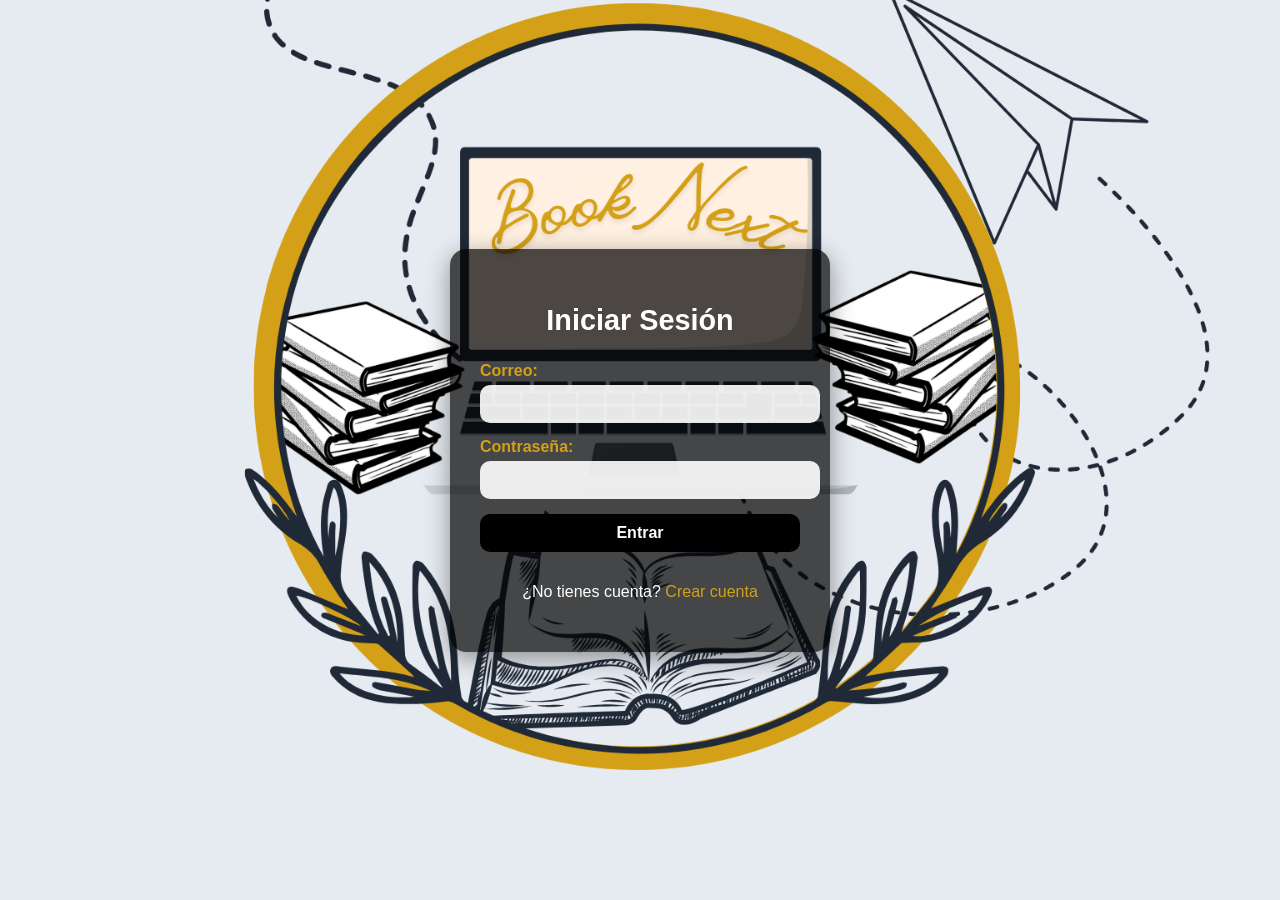
==== index.html @ 559a176e "init" ====
<!DOCTYPE html>
<html lang="es">
<head>
  <meta charset="UTF-8">
  <title>Login - Booknest</title>
  <!-- Enlace al archivo de estilos -->
  <link rel="stylesheet" href="styles.css">
</head>
<body class="login-body">
  <div class="login-box">
    <h2>Iniciar Sesión</h2>


    <form onsubmit="return login()">
      <label for="email">Correo:</label>
      <input type="email" id="email" required>


      <label for="password">Contraseña:</label>
      <input type="password" id="password" required>


      <button type="submit">Entrar</button>
    </form>


    <p>¿No tienes cuenta? <a href="register.html">Crear cuenta</a></p>
  </div>


  <script>
    // Usuario administrador de prueba
    const adminUser = { email: "admin@booknest.com", password: "1234" };


    function login() {
      const email = document.getElementById("email").value;
      const password = document.getElementById("password").value;


      // Recuperar los usuarios registrados
      const usuarios = JSON.parse(localStorage.getItem("usuarios")) || [];


      // 🔹 Verificar si es administrador
      if (email === adminUser.email && password === adminUser.password) {
        localStorage.setItem("rol", "admin");
        alert("Bienvenido, administrador.");
        window.location.href = "index.html";
        return false;
      }


      // 🔹 Buscar usuario registrado
      const usuario = usuarios.find(u => u.correo === email && u.password === password);


      if (usuario) {
        // Guardamos sus datos y lo tratamos como "cliente"
        localStorage.setItem("usuarioActivo", JSON.stringify(usuario));
        localStorage.setItem("rol", "cliente");


        alert(`Bienvenido ${usuario.nombre} (${usuario.tipo})`);
        window.location.href = "index.html";
      } else {
        alert("Correo o contraseña incorrectos. Verifica tus datos.");
      }


      return false; // Evita recargar la página
    }
  </script>
</body>
</html>
---- styles.css ----
/* ========================= */
  /* ESTILOS GENERALES / ADMIN */
  /* ========================= */
  body {
    font-family: 'Segoe UI', Tahoma, Geneva, Verdana, sans-serif; /* Fuente principal */
    background: linear-gradient(135deg, #1f2937); /* Fondo degradado */
    margin: 0;
    padding: 0;
    color: rgb(0, 0, 0); /* Color de texto */
    display: flex;
    flex-direction: column;
    align-items: center; /* Centrado horizontal */
    justify-content: center; /* Centrado vertical */
    min-height: 100vh; /* Ocupa toda la altura de la pantalla */
    text-align: center;
  }

  /* ========================= */
  /* ENCABEZADO */
  /* ========================= */
  header {
    width: 100%;
    display: flex;
    flex-direction: column;
    align-items: center;
    justify-content: center;
    background: url("img/BookNest.png") no-repeat center fixed; /* Imagen de fondo */
    background-size: cover;
    padding: 170px 0;
    margin-bottom: 1px;
    border-bottom: 3px solid rgba(0, 0, 0, 0.2);
    position: relative;
  }

  /* Título principal del header */
  header h1 {
    font-size: 3rem;
    font-weight: bold;
    font-style: italic;
    color: #d4a017;
    text-shadow: 2px 2px 8px rgba(0, 0, 0, 0.5);
    margin: 0;
  }

  /* Botón para cerrar sesión */
  .btn-cerrar {
    position: absolute;
    top: 20px;
    right: 20px;
    display: inline-block;
    width: auto;
    background-color: #000000;
    color: white;
    border: none;
    border-radius: 6px;
    cursor: pointer;
    transition: background 0.3s ease, transform 0.2s ease;
  }

  .btn-cerrar:hover {
    background-color: #2e2e2e;
    transform: scale(1.05);
  }
  .btn-carrito {
  position: absolute;
  top: 290px;        
  right: 20px;      
  display: inline-block;
  width: auto;
  background-color: #000000;
  color: white;
  border: none;
  border-radius: 6px;
  cursor: pointer;
  transition: background 0.3s ease, transform 0.2s ease;
  padding: 8px 16px;
  font-size: 5 rem;
}

.btn-carrito:hover {
  background-color: #2e2e2e;
  transform: scale(1.05);
}

  /* ========================= */
  /* CONTENEDOR PRINCIPAL */
  /* ========================= */
  .container {
    max-width: 900px; 
    width: 90%; 
    margin: 0 auto;
    padding: 20px;
  }
 
  /* SECCIONES */

  .seccion {
    background: #e6ebf1;
    backdrop-filter: blur(6px);
    padding: 20px;
    margin: 20px auto;
    border-radius: 16px;
    box-shadow: 0 4px 12px rgb(0, 0, 0);
    text-align: left;
    display: block;
  }

  /* CAMPOS DE FORMULARIOS */
  input, select, button {
    width: 100%;
    padding: 10px;
    margin-bottom: 15px;
    border: none;
    border-radius: 10px;
    font-size: 1rem;
  }

  input, select {
    background: rgba(255,255,255,0.8);
    color: #333;
  }

  /* ========================= */
  /* BOTONES GENERALES */
  /* ========================= */
  button {
    background: #1f2937;
    color: #fff;
    cursor: pointer;
    transition: background 0.3s ease;
  }

  button:hover {
    background: #2e2e2e;
  }

  /* ========================= */
  /* BOTONES SECCIÓN LIBROS */
  /* ========================= */
  #libros button {
    background-color: #1f2937;
    color: white;
    font-weight: bold;
    transition: background 0.3s ease, transform 0.2s ease;
  }

  #libros button:hover {
    background-color: #2e2e2e;
    transform: scale(1.05);
  }

  /* ========================= */
  /* MENÚ DE OPCIONES */
  /* ========================= */
  .menu-opciones {
    display: flex;
    justify-content: center;
    gap: 20px;
    margin-bottom: 30px;
  }

  .menu-opciones button {
    background: #e6ebf1;
    color: rgb(0, 0, 0);
    border: none;
    padding: 12px 24px;
    border-radius: 12px;
    font-size: 1.1rem;
    cursor: pointer;
    transition: background 0.3s, transform 0.2s;
  }

  .menu-opciones button:hover {
    background: #b2d5ff;
    transform: scale(1.05);
  }

  /* ========================= */
  /* TABLAS */
  /* ========================= */
  table {
    width: 100%;
    border-collapse: collapse;
    margin-top: 15px;
    background: rgba(255,255,255,0.9);
    border-radius: 12px;
    overflow: hidden;
  }

  th, td {
    padding: 12px;
    text-align: center;
    color: #333;
  }

  th {
    background: #d4a017;
    color: #fff;
  }

  tr:nth-child(even) {
    background: rgba(127,0,255,0.05);
  }

  /* Estados visuales para libros */
  .venta { color: green; font-weight: bold; }
  .prestamo { color: blue; font-weight: bold; }
  .disponible { color: black; font-weight: bold; }

  /* Botón de eliminar */
  .btn-eliminar {
    background-color: #1f2937;
    color: white;
    border: none;
    padding: 6px 10px;
    border-radius: 8px;
    cursor: pointer;
    transition: background 0.3s ease;
  }

  .btn-eliminar:hover {
    background-color: #2e2e2e;
  }

  /* ========================= */
  /* FORMULARIO REGISTRO */
  /* ========================= */
  .registro-box {
    background: #e6ebf1;
    padding: 30px 35px;
    border-radius: 15px;
    box-shadow: 0 8px 25px rgb(0, 0, 0);
    width: 350px;
    text-align: center;
    margin-top: 40px;
  }

  .register {
    background-image: url('img/fondoregister1.jpg');
     background-size: cover;
  display: flex;
  justify-content: center; 
  align-items: center;     
  min-height: 100vh;      
  margin: 0;
  padding: 0;
  }

  /* ========================= */
  /* PORTAL DE PAGO (MODAL) */
  /* ========================= */
  .modal {
    display: none;
    position: fixed;
    z-index: 2000;
    left: 0;
    top: 0;
    width: 100%;
    height: 100%;
    background: rgba(0,0,0,0.4);
    justify-content: center;
    align-items: center;
  }

  .modal-contenido {
    background: linear-gradient(135deg, #e6ebf1, #c3cedb);
    border-radius: 16px;
    padding: 25px;
    width: 320px;
    text-align: center;
    box-shadow: 0 6px 16px rgba(0,0,0,0.3);
    color: #333;
    animation: aparecer 0.3s ease;
  }

  .modal-contenido h3 {
    color: #d4a017;
    margin-bottom: 10px;
  }

  /* Inputs del modal */
  .modal-contenido input {
    width: 80%;
    padding: 8px;
    margin: 10px 0;
    border: 2px solid #d4a017;
    border-radius: 8px;
    text-align: center;
    font-size: 1rem;
  }

  /* Botones dentro del modal */
  .modal-botones {
    display: flex;
    justify-content: center;
    gap: 10px;
    margin-top: 10px;
  }

  .modal-botones button {
    background: #000000;
    border-radius: 10px;
    color: white;
    padding: 8px 14px;
    font-size: 0.9rem;
    cursor: pointer;
    transition: background 0.3s ease;
  }

  .modal-botones button:hover {
    background: #d4a017;
  }

  /* Animación */
  @keyframes aparecer {
    from { transform: scale(0.9); opacity: 0; }
    to { transform: scale(1); opacity: 1; }
  }

  /* ========================= */
  /* NOTIFICACIONES (TOAST) */
  /* ========================= */
  .toast {
    position: fixed;
    top: 20px;
    right: 20px;
    padding: 10px 20px;
    border-radius: 5px;
    color: #fff;
    opacity: 0.9;
    z-index: 1000;
  }

  .toast.success { background-color: #00ff08; }
  .toast.error { background-color: #ec1000; }
  .toast.info { background-color: #319ef7; }

  /* ========================= */
  /* LOGIN */
  /* ========================= */
  .login-body {
    position: relative;
    background: url("img/BookNest.png") no-repeat center top;
     background-size: cover;
  display: flex;
  justify-content: center; 
  align-items: center;     
  min-height: 100vh;      
  margin: 0;
  padding: 0;
  }

 

  /* Caja del login */
  .login-box {
    background: rgba(0, 0, 0, 0.7);
    padding: 35px 30px;
    border-radius: 16px;
    box-shadow: 0 6px 25px rgba(0, 0, 0, 0.4);
    text-align: center;
    width: 320px;
    color: #fff;
  }

  /* Título del login */
  .login-box h2 {
    margin-top: 20px;
    margin-bottom: 25px;
    font-size: 1.8rem;
    color: #fff;
  }

  /* Estilos internos del login */
  .login-box label {
    display: block;
    text-align: left;
    font-weight: 600;
    margin-bottom: 5px;
    color: #d4a017;
  }

  .login-box input {
    width: 100%;
    padding: 10px;
    margin-bottom: 15px;
    border: none;
    border-radius: 10px;
    font-size: 1rem;
    outline: none;
    background: rgba(255, 255, 255, 0.9);
    color: #000;
  }

  .login-box button {
    background: #000000;
    color: white;
    font-weight: 600;
    border: none;
    border-radius: 10px;
    padding: 10px;
    width: 100%;
    cursor: pointer;
    transition: background 0.3s ease;
  }

  .login-box button:hover {
    background: #1f2937;
  }

  .login-box a {
    color: #d4a017;
    text-decoration: none;
  }

  .login-box a:hover {
    text-decoration: underline;
  }

  /* ========================= */
  /* CATÁLOGO LIBROS (tarjetas) */
  /* ========================= */
  .catalogo-libros {
    display: flex;
    flex-wrap: wrap;
    gap: 20px;
  }

  .carta-libro {
    background: #fff;
    border-radius: 12px;
    box-shadow: 0 4px 10px rgba(0,0,0,0.2);
    width: 180px;
    text-align: center;
    padding: 10px;
    transition: transform 0.2s;
  }

  .carta-libro img {
    width: 100%;
    height: 220px;
    object-fit: cover;
    border-radius: 8px;
    transition: transform 0.3s;
  }

  .carta-libro h3 {
    font-size: 1rem;
    margin: 8px 0 4px;
  }

  .carta-libro p {
    font-size: 0.9rem;
    margin: 2px 0;
  }

  .carta-libro button {
    margin: 5px 5px 0 5px;
    padding: 5px 10px;
    border: none;
    border-radius: 8px;
    cursor: pointer;
    background-color: #000000;
    color: white;
    font-size: 0.85rem;
  }

  .carta-libro button:hover {
    background-color: #2e2e2e;
  }

  /* Efectos hover */
  .carta-libro:hover {
    transform: translateY(-5px);
  }

  .carta-libro img:hover {
    transform: scale(1.05);
  }

  /* ========================= */
  /* MODAL GENÉRICO */
  /* ========================= */
  .modal {
    display: none;
    position: fixed;
    top: 0;
    left: 0;
    width: 100%;
    height: 100%;
    background: rgba(0,0,0,0.6);
    justify-content: center;
    align-items: center;
    z-index: 100;
  }

  .modal-contenido {
    background: #fff;
    padding: 20px;
    border-radius: 12px;
    width: 300px;
  }

  .modal-botones {
    display: flex;
    justify-content: space-between;
    margin-top: 10px;
  }

  /* ========================= */
  /* RECUPERAR CONTRASEÑA */
  /* ========================= */
  
  /* Caja del formulario recuperar contraseña */
  .forgot-box {
    background: rgba(255,255,255,0.9);
    padding: 30px 35px;
    border-radius: 16px;
    box-shadow: 0 6px 25px rgba(0, 0, 0, 0.25);
    width: 350px;
    text-align: center;
  }

  .forgot-box h2 {
    margin-bottom: 12px;
    color: #333;
  }

  .forgot-box input {
    width: 100%;
    padding: 10px;
    margin-bottom: 12px;
    border-radius: 10px;
    border: 1px solid #ddd;
    font-size: 1rem;
  }

  .forgot-box button {
    background: #000000;
    color: white;
    border: none;
    padding: 10px;
    width: 100%;
    border-radius: 10px;
    cursor: pointer;
    transition: .3s;
  }

  .forgot-box button:hover {
    background: #2e2e2e;
  }

  .forgot-box a {
    color: #000000;
    text-decoration: none;
  }

  .forgot-box a:hover {
    text-decoration: underline;
  }

  /* fondo de recuperar contraseña */
 .contraseña-body {
  position: relative;
  background: url("img/fondo\ restaurar\ contraseña.png") no-repeat center center;
  background-size: cover;
  display: flex;
  justify-content: center; 
  align-items: center;     
  min-height: 100vh;      
  margin: 0;
  padding: 0;           
}
  /* fondo register */
 .register-body {
  position: relative;
  background: url("img/register\ fondo.png") no-repeat center center;
  background-size: cover;
  background-attachment: fixed; 
  display: flex;
  flex-direction: column;
  align-items: center;
  height: 100vh;
  margin: 0;
  padding-top: 200px;
}
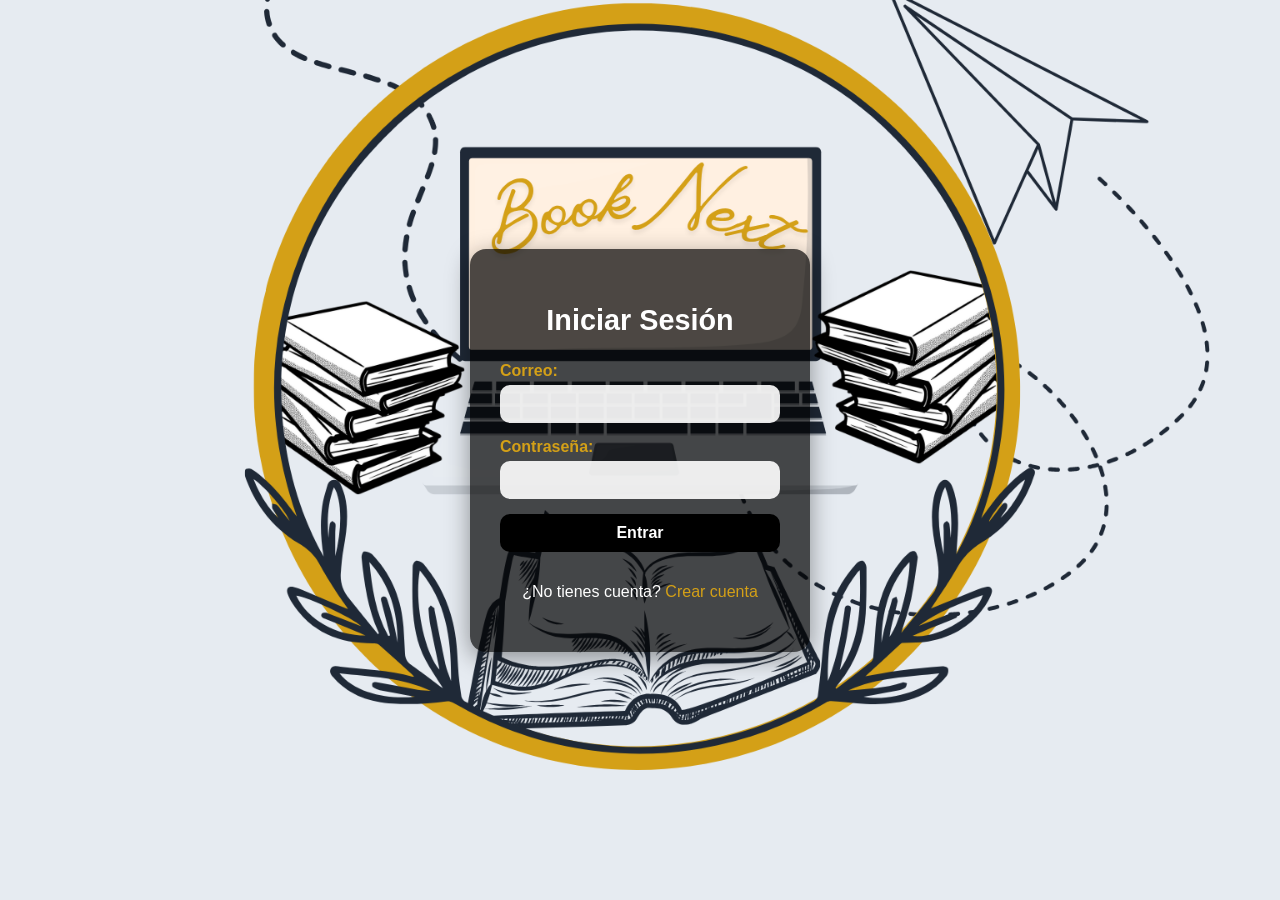
==== commit a6fb408d: "add metadatos" ====
--- a/index.html
+++ b/index.html
@@ -1,8 +1,37 @@
 <!DOCTYPE html>
 <html lang="es">
 <head>
+  <!-- Metadatos: orientan al navegador, a los buscadores (SEO) y a redes sociales al compartir el enlace. -->
+
+  <!-- charset: codificación de caracteres (tildes, ñ, símbolos). -->
   <meta charset="UTF-8">
+  <!-- viewport: ancho inicial en móviles; evita que la página se vea “miniatura” sin zoom. -->
+  <meta name="viewport" content="width=device-width, initial-scale=1.0">
+  <!-- title: texto de la pestaña y título principal en resultados de búsqueda. -->
   <title>Login - Booknest</title>
+
+  <!-- description: texto resumido que suelen mostrar Google y otros buscadores bajo el título. -->
+  <meta name="description" content="Inicia sesión en Booknest para acceder a tu biblioteca, reservas y catálogo de libros.">
+  <!-- keywords: palabras clave del tema (hoy tienen poco peso en el ranking, sirven como documentación). -->
+  <meta name="keywords" content="Booknest, libros, biblioteca, login, iniciar sesión">
+  <!-- author: indica autoría o proyecto dueño del contenido. -->
+  <meta name="author" content="Booknest">
+  <!-- robots: permite (index, follow) o bloquea (noindex, nofollow) indexar y seguir enlaces. -->
+  <meta name="robots" content="index, follow">
+  <!-- theme-color: color de la barra de interfaz del navegador en algunos móviles. -->
+  <meta name="theme-color" content="#1f2937">
+
+  <!-- Open Graph (og:*): título, tipo e idioma para vista previa en WhatsApp, Facebook, LinkedIn, etc. -->
+  <meta property="og:type" content="website">
+  <meta property="og:locale" content="es_ES">
+  <meta property="og:title" content="Login - Booknest">
+  <meta property="og:description" content="Inicia sesión en Booknest para acceder a tu biblioteca y catálogo.">
+
+  <!-- Twitter Card: formato y textos al compartir en X/Twitter (summary = tarjeta compacta con texto). -->
+  <meta name="twitter:card" content="summary">
+  <meta name="twitter:title" content="Login - Booknest">
+  <meta name="twitter:description" content="Inicia sesión en Booknest para acceder a tu biblioteca y catálogo.">
+
   <!-- Enlace al archivo de estilos -->
   <link rel="stylesheet" href="styles.css">
 </head>
@@ -46,7 +75,7 @@
       if (email === adminUser.email && password === adminUser.password) {
         localStorage.setItem("rol", "admin");
         alert("Bienvenido, administrador.");
-        window.location.href = "index.html";
+        window.location.href = "admin.html";
         return false;
       }
 
@@ -62,7 +91,7 @@
 
 
         alert(`Bienvenido ${usuario.nombre} (${usuario.tipo})`);
-        window.location.href = "index.html";
+        window.location.href = "cliente.html";
       } else {
         alert("Correo o contraseña incorrectos. Verifica tus datos.");
       }
--- a/styles.css
+++ b/styles.css
@@ -1,70 +1,79 @@
-  /* ========================= */
-  /* ESTILOS GENERALES / ADMIN */
-  /* ========================= */
-  body {
-    font-family: 'Segoe UI', Tahoma, Geneva, Verdana, sans-serif; /* Fuente principal */
-    background: linear-gradient(135deg, #1f2937); /* Fondo degradado */
-    margin: 0;
-    padding: 0;
-    color: rgb(0, 0, 0); /* Color de texto */
-    display: flex;
-    flex-direction: column;
-    align-items: center; /* Centrado horizontal */
-    justify-content: center; /* Centrado vertical */
-    min-height: 100vh; /* Ocupa toda la altura de la pantalla */
-    text-align: center;
-  }
-
-  /* ========================= */
-  /* ENCABEZADO */
-  /* ========================= */
-  header {
-    width: 100%;
-    display: flex;
-    flex-direction: column;
-    align-items: center;
-    justify-content: center;
-    background: url("img/BookNest.png") no-repeat center fixed; /* Imagen de fondo */
-    background-size: cover;
-    padding: 170px 0;
-    margin-bottom: 1px;
-    border-bottom: 3px solid rgba(0, 0, 0, 0.2);
-    position: relative;
-  }
-
-  /* Título principal del header */
-  header h1 {
-    font-size: 3rem;
-    font-weight: bold;
-    font-style: italic;
-    color: #d4a017;
-    text-shadow: 2px 2px 8px rgba(0, 0, 0, 0.5);
-    margin: 0;
-  }
-
-  /* Botón para cerrar sesión */
-  .btn-cerrar {
-    position: absolute;
-    top: 20px;
-    right: 20px;
-    display: inline-block;
-    width: auto;
-    background-color: #000000;
-    color: white;
-    border: none;
-    border-radius: 6px;
-    cursor: pointer;
-    transition: background 0.3s ease, transform 0.2s ease;
-  }
-
-  .btn-cerrar:hover {
-    background-color: #2e2e2e;
-    transform: scale(1.05);
-  }
-  .btn-carrito {
-  position: absolute;
-  top: 290px;        
-  right: 20px;      
+/* ============================================================
+   RESPONSIVE — BASE GLOBAL
+   Más abajo: móvil ≤600px, tablet 601px–900px, escritorio >900px.
+   box-sizing: padding y borde cuentan dentro del ancho (menos desbordes).
+   text-size-adjust: evita zoom automático raro de fuentes en iOS.
+   img max-width: imágenes no desbordan el viewport salvo reglas más específicas.
+   ============================================================ */
+*,
+*::before,
+*::after {
+  box-sizing: border-box;
+}
+
+html {
+  -webkit-text-size-adjust: 100%;
+  text-size-adjust: 100%;
+}
+
+img {
+  max-width: 100%;
+}
+
+/* ========================= */
+/* ESTILOS GENERALES / ADMIN */
+/* ========================= */
+body {
+  font-family: 'Segoe UI', Tahoma, Geneva, Verdana, sans-serif;
+  background: linear-gradient(135deg, #1f2937);
+  margin: 0;
+  padding: 0;
+  color: rgb(0, 0, 0);
+  display: flex;
+  flex-direction: column;
+  align-items: center;
+  justify-content: center;
+  min-height: 100vh;
+  text-align: center;
+}
+
+/* Admin y cliente: contenido en columna desde arriba (scroll natural en móvil y escritorio). */
+body.admin-body,
+body.cliente-body {
+  justify-content: flex-start;
+  align-items: stretch;
+}
+
+/* Panel admin: texto alineado a la izquierda; espacio superior para el botón fijo “Cerrar sesión”. */
+body.admin-body {
+  text-align: left;
+  padding-top: 52px;
+}
+
+body.admin-body .header-container {
+  width: 100%;
+  max-width: 900px;
+  margin: 0 auto;
+  padding: 0 16px;
+  box-sizing: border-box;
+}
+
+/* Título principal del header — tamaño fluido entre móvil y escritorio */
+header h1 {
+  font-size: clamp(1.35rem, 4vw + 0.5rem, 3rem);
+  font-weight: bold;
+  font-style: italic;
+  color: #d4a017;
+  text-shadow: 2px 2px 8px rgba(0, 0, 0, 0.5);
+  margin: 0;
+}
+
+/* Botón cerrar sesión */
+.btn-cerrar {
+  position: fixed;
+  top: 20px;
+  right: 20px;
+  z-index: 1000;
   display: inline-block;
   width: auto;
   background-color: #000000;
@@ -72,515 +81,776 @@
   border: none;
   border-radius: 6px;
   cursor: pointer;
-  transition: background 0.3s ease, transform 0.2s ease;
+  transition: background 0.3s ease, transform 0.2s ease, text-shadow 0.3s ease;
   padding: 8px 16px;
-  font-size: 5 rem;
+}
+
+.btn-cerrar:hover {
+  background-color: #2e2e2e;
+  transform: scale(1.05);
+  animation: brilloTexto 1s ease-in-out;
+  color: #ffffff;
+  text-shadow: 0 0 8px rgba(241, 196, 15, 0.9), 0 0 18px rgba(241, 196, 15, 0.6);
+}
+
+.btn-carrito {
+  position: fixed;
+  top: 250px;
+  right: 20px;
+  z-index: 1000;
+  display: inline-block;
+  width: auto;
+  background-color: #000000;
+  color: white;
+  border: none;
+  border-radius: 6px;
+  cursor: pointer;
+  transition: background 0.3s ease, transform 0.2s ease, text-shadow 0.3s ease;
+  padding: 8px 16px;
+  font-size: 1rem;
 }
 
 .btn-carrito:hover {
   background-color: #2e2e2e;
   transform: scale(1.05);
-}
-
-  /* ========================= */
-  /* CONTENEDOR PRINCIPAL */
-  /* ========================= */
-  .container {
-    max-width: 900px; 
-    width: 90%; 
-    margin: 0 auto;
-    padding: 20px;
-  }
- 
-  /* SECCIONES */
-
-  .seccion {
-    background: #e6ebf1;
-    backdrop-filter: blur(6px);
-    padding: 20px;
-    margin: 20px auto;
-    border-radius: 16px;
-    box-shadow: 0 4px 12px rgb(0, 0, 0);
-    text-align: left;
-    display: block;
-  }
-
-  /* CAMPOS DE FORMULARIOS */
-  input, select, button {
-    width: 100%;
-    padding: 10px;
-    margin-bottom: 15px;
-    border: none;
-    border-radius: 10px;
-    font-size: 1rem;
-  }
-
-  input, select {
-    background: rgba(255,255,255,0.8);
-    color: #333;
-  }
-
-  /* ========================= */
-  /* BOTONES GENERALES */
-  /* ========================= */
-  button {
-    background: #1f2937;
-    color: #fff;
-    cursor: pointer;
-    transition: background 0.3s ease;
-  }
-
-  button:hover {
-    background: #2e2e2e;
-  }
-
-  /* ========================= */
-  /* BOTONES SECCIÓN LIBROS */
-  /* ========================= */
-  #libros button {
-    background-color: #1f2937;
-    color: white;
-    font-weight: bold;
-    transition: background 0.3s ease, transform 0.2s ease;
-  }
-
-  #libros button:hover {
-    background-color: #2e2e2e;
-    transform: scale(1.05);
-  }
-
-  /* ========================= */
-  /* MENÚ DE OPCIONES */
-  /* ========================= */
-  .menu-opciones {
-    display: flex;
-    justify-content: center;
-    gap: 20px;
-    margin-bottom: 30px;
-  }
-
-  .menu-opciones button {
-    background: #e6ebf1;
-    color: rgb(0, 0, 0);
-    border: none;
-    padding: 12px 24px;
-    border-radius: 12px;
-    font-size: 1.1rem;
-    cursor: pointer;
-    transition: background 0.3s, transform 0.2s;
-  }
-
-  .menu-opciones button:hover {
-    background: #b2d5ff;
-    transform: scale(1.05);
-  }
-
-  /* ========================= */
-  /* TABLAS */
-  /* ========================= */
-  table {
-    width: 100%;
-    border-collapse: collapse;
-    margin-top: 15px;
-    background: rgba(255,255,255,0.9);
-    border-radius: 12px;
-    overflow: hidden;
-  }
-
-  th, td {
-    padding: 12px;
-    text-align: center;
-    color: #333;
-  }
-
-  th {
-    background: #d4a017;
-    color: #fff;
-  }
-
-  tr:nth-child(even) {
-    background: rgba(127,0,255,0.05);
-  }
-
-  /* Estados visuales para libros */
-  .venta { color: green; font-weight: bold; }
-  .prestamo { color: blue; font-weight: bold; }
-  .disponible { color: black; font-weight: bold; }
-
-  /* Botón de eliminar */
-  .btn-eliminar {
-    background-color: #1f2937;
-    color: white;
-    border: none;
-    padding: 6px 10px;
-    border-radius: 8px;
-    cursor: pointer;
-    transition: background 0.3s ease;
-  }
-
-  .btn-eliminar:hover {
-    background-color: #2e2e2e;
-  }
-
-  /* ========================= */
-  /* FORMULARIO REGISTRO */
-  /* ========================= */
-  .registro-box {
-    background: #e6ebf1;
-    padding: 30px 35px;
-    border-radius: 15px;
-    box-shadow: 0 8px 25px rgb(0, 0, 0);
-    width: 350px;
-    text-align: center;
-    margin-top: 40px;
-  }
-
-  .register {
-    background-image: url('img/fondoregister1.jpg');
-     background-size: cover;
+  animation: brilloTexto 1s ease-in-out;
+  color: #ffffff;
+  text-shadow: 0 0 8px rgba(241, 196, 15, 0.9), 0 0 18px rgba(241, 196, 15, 0.6);
+}
+
+/* ========================= */
+/* CONTENEDOR PRINCIPAL      */
+/* ========================= */
+.container {
+  max-width: 900px;
+  width: 90%;
+  margin: 0 auto;
+  padding: 20px;
+  box-sizing: border-box;
+}
+
+/* SECCIONES */
+.seccion {
+  background: #e6ebf1;
+  backdrop-filter: blur(6px);
+  padding: 20px;
+  margin: 20px auto;
+  border-radius: 16px;
+  box-shadow: 0 4px 12px rgb(0, 0, 0);
+  text-align: left;
+  display: block;
+}
+
+/* CAMPOS DE FORMULARIOS */
+input, select, button {
+  width: 100%;
+  padding: 10px;
+  margin-bottom: 15px;
+  border: none;
+  border-radius: 10px;
+  font-size: 1rem;
+  box-sizing: border-box;
+}
+
+input, select {
+  background: rgba(255,255,255,0.8);
+  color: #333;
+}
+
+/* ========================= */
+/* BOTONES GENERALES         */
+/* ========================= */
+button {
+  background: #1f2937;
+  color: #fff;
+  cursor: pointer;
+  transition: background 0.3s ease;
+}
+
+button:hover {
+  background: #2e2e2e;
+}
+
+/* ========================= */
+/* BOTONES SECCIÓN LIBROS    */
+/* ========================= */
+#libros button {
+  background-color: #1f2937;
+  color: white;
+  font-weight: bold;
+  transition: background 0.3s ease, transform 0.2s ease;
+}
+
+#libros button:hover {
+  background-color: #2e2e2e;
+  transform: scale(1.05);
+}
+
+/* ========================= */
+/* MENÚ DE OPCIONES (admin)  */
+/* ========================= */
+.menu-opciones {
   display: flex;
-  justify-content: center; 
-  align-items: center;     
-  min-height: 100vh;      
+  flex-wrap: wrap;
+  justify-content: center;
+  gap: 12px;
+  margin-bottom: 30px;
+}
+
+.menu-opciones button {
+  background: #e6ebf1;
+  color: rgb(0, 0, 0);
+  border: none;
+  padding: 12px 24px;
+  border-radius: 12px;
+  font-size: 1.1rem;
+  cursor: pointer;
+  transition: background 0.3s, transform 0.2s;
+  width: auto;
+  margin-bottom: 0;
+}
+
+.menu-opciones button:hover {
+  background: #b2d5ff;
+  transform: scale(1.05);
+}
+
+/* ========================= */
+/* TABLAS                    */
+/* ========================= */
+.tabla-responsive {
+  width: 100%;
+  max-width: 100%;
+  overflow-x: auto;
+  -webkit-overflow-scrolling: touch;
+  margin-top: 12px;
+}
+
+table {
+  width: 100%;
+  border-collapse: collapse;
+  margin-top: 15px;
+  background: rgba(255,255,255,0.9);
+  border-radius: 12px;
+  overflow: hidden;
+  min-width: 400px;
+}
+
+th, td {
+  padding: 12px;
+  text-align: center;
+  color: #333;
+}
+
+th {
+  background: #d4a017;
+  color: #fff;
+}
+
+tr:nth-child(even) {
+  background: rgba(127,0,255,0.05);
+}
+
+/* Estados visuales */
+.venta     { color: green; font-weight: bold; }
+.prestamo  { color: blue;  font-weight: bold; }
+.disponible{ color: black; font-weight: bold; }
+
+/* Botón eliminar */
+.btn-eliminar {
+  background-color: #1f2937;
+  color: white;
+  border: none;
+  padding: 6px 10px;
+  border-radius: 8px;
+  cursor: pointer;
+  transition: background 0.3s ease;
+}
+
+.btn-eliminar:hover {
+  background-color: #2e2e2e;
+}
+
+/* ========================= */
+/* FORMULARIO REGISTRO       */
+/* ========================= */
+.registro-box {
+  background: #e6ebf1;
+  padding: 30px 35px;
+  border-radius: 15px;
+  box-shadow: 0 8px 25px rgb(0, 0, 0);
+  width: 100%;
+  max-width: 380px;
+  text-align: center;
+  margin-top: 40px;
+  box-sizing: border-box;
+}
+
+.register {
+  background-image: url('img/fondoregister1.jpg');
+  background-size: cover;
+  display: flex;
+  justify-content: center;
+  align-items: center;
+  min-height: 100vh;
   margin: 0;
   padding: 0;
-  }
-
-  /* ========================= */
-  /* PORTAL DE PAGO (MODAL) */
-  /* ========================= */
-  .modal {
-    display: none;
-    position: fixed;
-    z-index: 2000;
-    left: 0;
-    top: 0;
-    width: 100%;
-    height: 100%;
-    background: rgba(0,0,0,0.4);
-    justify-content: center;
-    align-items: center;
-  }
-
-  .modal-contenido {
-    background: linear-gradient(135deg, #e6ebf1, #c3cedb);
-    border-radius: 16px;
-    padding: 25px;
-    width: 320px;
-    text-align: center;
-    box-shadow: 0 6px 16px rgba(0,0,0,0.3);
-    color: #333;
-    animation: aparecer 0.3s ease;
-  }
-
-  .modal-contenido h3 {
-    color: #d4a017;
-    margin-bottom: 10px;
-  }
-
-  /* Inputs del modal */
-  .modal-contenido input {
-    width: 80%;
-    padding: 8px;
-    margin: 10px 0;
-    border: 2px solid #d4a017;
-    border-radius: 8px;
-    text-align: center;
-    font-size: 1rem;
-  }
-
-  /* Botones dentro del modal */
-  .modal-botones {
-    display: flex;
-    justify-content: center;
-    gap: 10px;
-    margin-top: 10px;
-  }
-
-  .modal-botones button {
-    background: #000000;
-    border-radius: 10px;
-    color: white;
-    padding: 8px 14px;
-    font-size: 0.9rem;
-    cursor: pointer;
-    transition: background 0.3s ease;
-  }
-
-  .modal-botones button:hover {
-    background: #d4a017;
-  }
-
-  /* Animación */
-  @keyframes aparecer {
-    from { transform: scale(0.9); opacity: 0; }
-    to { transform: scale(1); opacity: 1; }
-  }
-
-  /* ========================= */
-  /* NOTIFICACIONES (TOAST) */
-  /* ========================= */
-  .toast {
-    position: fixed;
-    top: 20px;
-    right: 20px;
-    padding: 10px 20px;
-    border-radius: 5px;
-    color: #fff;
-    opacity: 0.9;
-    z-index: 1000;
-  }
-
-  .toast.success { background-color: #00ff08; }
-  .toast.error { background-color: #ec1000; }
-  .toast.info { background-color: #319ef7; }
-
-  /* ========================= */
-  /* LOGIN */
-  /* ========================= */
-  .login-body {
-    position: relative;
-    background: url("img/BookNest.png") no-repeat center top;
-     background-size: cover;
-  display: flex;
-  justify-content: center; 
-  align-items: center;     
-  min-height: 100vh;      
-  margin: 0;
-  padding: 0;
-  }
-
- 
-
-  /* Caja del login */
-  .login-box {
-    background: rgba(0, 0, 0, 0.7);
-    padding: 35px 30px;
-    border-radius: 16px;
-    box-shadow: 0 6px 25px rgba(0, 0, 0, 0.4);
-    text-align: center;
-    width: 320px;
-    color: #fff;
-  }
-
-  /* Título del login */
-  .login-box h2 {
-    margin-top: 20px;
-    margin-bottom: 25px;
-    font-size: 1.8rem;
-    color: #fff;
-  }
-
-  /* Estilos internos del login */
-  .login-box label {
-    display: block;
-    text-align: left;
-    font-weight: 600;
-    margin-bottom: 5px;
-    color: #d4a017;
-  }
-
-  .login-box input {
-    width: 100%;
-    padding: 10px;
-    margin-bottom: 15px;
-    border: none;
-    border-radius: 10px;
-    font-size: 1rem;
-    outline: none;
-    background: rgba(255, 255, 255, 0.9);
-    color: #000;
-  }
-
-  .login-box button {
-    background: #000000;
-    color: white;
-    font-weight: 600;
-    border: none;
-    border-radius: 10px;
-    padding: 10px;
-    width: 100%;
-    cursor: pointer;
-    transition: background 0.3s ease;
-  }
-
-  .login-box button:hover {
-    background: #1f2937;
-  }
-
-  .login-box a {
-    color: #d4a017;
-    text-decoration: none;
-  }
-
-  .login-box a:hover {
-    text-decoration: underline;
-  }
-
-  /* ========================= */
-  /* CATÁLOGO LIBROS (tarjetas) */
-  /* ========================= */
-  .catalogo-libros {
-    display: flex;
-    flex-wrap: wrap;
-    gap: 20px;
-  }
-
-  .carta-libro {
-    background: #fff;
-    border-radius: 12px;
-    box-shadow: 0 4px 10px rgba(0,0,0,0.2);
-    width: 180px;
-    text-align: center;
-    padding: 10px;
-    transition: transform 0.2s;
-  }
-
-  .carta-libro img {
-    width: 100%;
-    height: 220px;
-    object-fit: cover;
-    border-radius: 8px;
-    transition: transform 0.3s;
-  }
-
-  .carta-libro h3 {
-    font-size: 1rem;
-    margin: 8px 0 4px;
-  }
-
-  .carta-libro p {
-    font-size: 0.9rem;
-    margin: 2px 0;
-  }
-
-  .carta-libro button {
-    margin: 5px 5px 0 5px;
-    padding: 5px 10px;
-    border: none;
-    border-radius: 8px;
-    cursor: pointer;
-    background-color: #000000;
-    color: white;
-    font-size: 0.85rem;
-  }
-
-  .carta-libro button:hover {
-    background-color: #2e2e2e;
-  }
-
-  /* Efectos hover */
-  .carta-libro:hover {
-    transform: translateY(-5px);
-  }
-
-  .carta-libro img:hover {
-    transform: scale(1.05);
-  }
-
-  /* ========================= */
-  /* MODAL GENÉRICO */
-  /* ========================= */
-  .modal {
-    display: none;
-    position: fixed;
-    top: 0;
-    left: 0;
-    width: 100%;
-    height: 100%;
-    background: rgba(0,0,0,0.6);
-    justify-content: center;
-    align-items: center;
-    z-index: 100;
-  }
-
-  .modal-contenido {
-    background: #fff;
-    padding: 20px;
-    border-radius: 12px;
-    width: 300px;
-  }
-
-  .modal-botones {
-    display: flex;
-    justify-content: space-between;
-    margin-top: 10px;
-  }
-
-  /* ========================= */
-  /* RECUPERAR CONTRASEÑA */
-  /* ========================= */
-  
-  /* Caja del formulario recuperar contraseña */
-  .forgot-box {
-    background: rgba(255,255,255,0.9);
-    padding: 30px 35px;
-    border-radius: 16px;
-    box-shadow: 0 6px 25px rgba(0, 0, 0, 0.25);
-    width: 350px;
-    text-align: center;
-  }
-
-  .forgot-box h2 {
-    margin-bottom: 12px;
-    color: #333;
-  }
-
-  .forgot-box input {
-    width: 100%;
-    padding: 10px;
-    margin-bottom: 12px;
-    border-radius: 10px;
-    border: 1px solid #ddd;
-    font-size: 1rem;
-  }
-
-  .forgot-box button {
-    background: #000000;
-    color: white;
-    border: none;
-    padding: 10px;
-    width: 100%;
-    border-radius: 10px;
-    cursor: pointer;
-    transition: .3s;
-  }
-
-  .forgot-box button:hover {
-    background: #2e2e2e;
-  }
-
-  .forgot-box a {
-    color: #000000;
-    text-decoration: none;
-  }
-
-  .forgot-box a:hover {
-    text-decoration: underline;
-  }
-
-  /* fondo de recuperar contraseña */
- .contraseña-body {
+}
+
+/* fondo register */
+.register-body {
   position: relative;
-  background: url("img/fondo\ restaurar\ contraseña.png") no-repeat center center;
+  background: url("img/register fondo.png") no-repeat center center;
   background-size: cover;
-  display: flex;
-  justify-content: center; 
-  align-items: center;     
-  min-height: 100vh;      
-  margin: 0;
-  padding: 0;           
-}
-  /* fondo register */
- .register-body {
-  position: relative;
-  background: url("img/register\ fondo.png") no-repeat center center;
-  background-size: cover;
-  background-attachment: fixed; 
+  background-attachment: fixed;
   display: flex;
   flex-direction: column;
   align-items: center;
-  height: 100vh;
+  min-height: 100vh;
   margin: 0;
-  padding-top: 200px;
-}
+  padding: 40px 16px 60px;
+  box-sizing: border-box;
+}
+
+/* ========================= */
+/* PORTAL DE PAGO (MODAL)    */
+/* ========================= */
+.modal {
+  display: none;
+  position: fixed;
+  z-index: 2000;
+  left: 0;
+  top: 0;
+  width: 100%;
+  height: 100%;
+  background: rgba(0,0,0,0.4);
+  justify-content: center;
+  align-items: center;
+  padding: 16px;
+  box-sizing: border-box;
+}
+
+.modal-contenido {
+  background: linear-gradient(135deg, #e6ebf1, #c3cedb);
+  border-radius: 16px;
+  padding: 25px;
+  width: 90vw;
+  max-width: 380px;
+  text-align: center;
+  box-shadow: 0 6px 16px rgba(0,0,0,0.3);
+  color: #333;
+  animation: aparecer 0.3s ease;
+  box-sizing: border-box;
+}
+
+.modal-contenido h3 {
+  color: #d4a017;
+  margin-bottom: 10px;
+}
+
+.modal-contenido input {
+  width: 100%;
+  padding: 8px;
+  margin: 10px 0;
+  border: 2px solid #d4a017;
+  border-radius: 8px;
+  text-align: center;
+  font-size: 1rem;
+  box-sizing: border-box;
+}
+
+.modal-botones {
+  display: flex;
+  justify-content: center;
+  gap: 10px;
+  margin-top: 10px;
+  flex-wrap: wrap;
+}
+
+.modal-botones button {
+  background: #000000;
+  border-radius: 10px;
+  color: white;
+  padding: 8px 14px;
+  font-size: 0.9rem;
+  cursor: pointer;
+  transition: background 0.3s ease;
+  width: auto;
+  margin-bottom: 0;
+}
+
+.modal-botones button:hover {
+  background: #d4a017;
+}
+
+@keyframes aparecer {
+  from { transform: scale(0.9); opacity: 0; }
+  to   { transform: scale(1);   opacity: 1; }
+}
+
+/* ========================= */
+/* NOTIFICACIONES (TOAST)    */
+/* ========================= */
+.toast {
+  position: fixed;
+  top: 20px;
+  right: 20px;
+  padding: 10px 20px;
+  border-radius: 5px;
+  color: #fff;
+  opacity: 0.9;
+  z-index: 9999;
+  max-width: 80vw;
+  word-break: break-word;
+}
+
+.toast.success { background-color: #00c90a; }
+.toast.error   { background-color: #ec1000; }
+.toast.info    { background-color: #319ef7; }
+
+/* ========================= */
+/* LOGIN                     */
+/* ========================= */
+.login-body {
+  position: relative;
+  background: url("img/BookNest.png") no-repeat center top;
+  background-size: cover;
+  display: flex;
+  justify-content: center;
+  align-items: center;
+  min-height: 100vh;
+  margin: 0;
+  padding: 16px;
+  box-sizing: border-box;
+}
+
+.login-box {
+  background: rgba(0, 0, 0, 0.7);
+  padding: 35px 30px;
+  border-radius: 16px;
+  box-shadow: 0 6px 25px rgba(0, 0, 0, 0.4);
+  text-align: center;
+  width: 100%;
+  max-width: 340px;
+  color: #fff;
+  box-sizing: border-box;
+}
+
+.login-box h2 {
+  margin-top: 20px;
+  margin-bottom: 25px;
+  font-size: 1.8rem;
+  color: #fff;
+}
+
+.login-box label {
+  display: block;
+  text-align: left;
+  font-weight: 600;
+  margin-bottom: 5px;
+  color: #d4a017;
+}
+
+.login-box input {
+  width: 100%;
+  padding: 10px;
+  margin-bottom: 15px;
+  border: none;
+  border-radius: 10px;
+  font-size: 1rem;
+  outline: none;
+  background: rgba(255, 255, 255, 0.9);
+  color: #000;
+  box-sizing: border-box;
+}
+
+.login-box button {
+  background: #000000;
+  color: white;
+  font-weight: 600;
+  border: none;
+  border-radius: 10px;
+  padding: 10px;
+  width: 100%;
+  cursor: pointer;
+  transition: background 0.3s ease;
+}
+
+.login-box button:hover { background: #1f2937; }
+.login-box a            { color: #d4a017; text-decoration: none; }
+.login-box a:hover      { text-decoration: underline; }
+
+/* ========================= */
+/* CATÁLOGO LIBROS (tarjetas)*/
+/* ========================= */
+.catalogo-libros {
+  display: grid;
+  grid-template-columns: repeat(auto-fill, minmax(160px, 1fr));
+  gap: 20px;
+}
+
+.carta-libro {
+  background: #fff;
+  border-radius: 12px;
+  box-shadow: 0 4px 10px rgba(0,0,0,0.2);
+  text-align: center;
+  padding: 10px;
+  transition: transform 0.2s;
+  box-sizing: border-box;
+}
+
+.carta-libro img {
+  width: 100%;
+  height: 220px;
+  object-fit: cover;
+  border-radius: 8px;
+  transition: transform 0.3s;
+}
+
+.carta-libro h3 { font-size: 1rem;  margin: 8px 0 4px; }
+.carta-libro p  { font-size: 0.9rem; margin: 2px 0; }
+
+.carta-libro button {
+  margin: 5px 5px 0 5px;
+  padding: 5px 10px;
+  border: none;
+  border-radius: 8px;
+  cursor: pointer;
+  background-color: #000000;
+  color: white;
+  font-size: 0.85rem;
+  width: auto;
+  transition: background 0.3s ease, text-shadow 0.3s ease;
+}
+
+.carta-libro button:hover {
+  background-color: #2e2e2e;
+  animation: brilloTexto 1s ease-in-out;
+  color: white;
+  text-shadow: 0 0 8px rgba(241, 196, 15, 0.9), 0 0 18px rgba(241, 196, 15, 0.6);
+}
+
+.carta-libro:hover     { transform: translateY(-5px); }
+.carta-libro img:hover { transform: scale(1.05); }
+
+/* ========================= */
+/* MODAL GENÉRICO            */
+/* ========================= */
+.modal {
+  display: none;
+  position: fixed;
+  top: 0; left: 0;
+  width: 100%; height: 100%;
+  background: rgba(0,0,0,0.6);
+  justify-content: center;
+  align-items: center;
+  z-index: 100;
+  padding: 16px;
+  box-sizing: border-box;
+}
+
+/* ========================= */
+/* NAVEGACIÓN INTERNA        */
+/* ========================= */
+.navegacion-interna {
+  background: #e6ebf1;
+  backdrop-filter: blur(6px);
+  padding: 12px 18px;
+  border-radius: 10px;
+  text-align: center;
+  margin: 15px 0 25px 0;
+  font-size: 0.85rem;
+  border: 1px solid rgba(212, 160, 23, 0.3);
+  box-shadow: 0 2px 8px rgba(0, 0, 0, 0.05);
+  display: flex;
+  flex-wrap: wrap;
+  justify-content: center;
+  gap: 8px;
+}
+
+.navegacion-interna a {
+  color: white;
+  text-decoration: none;
+  font-weight: 500;
+  transition: all 0.3s ease, text-shadow 0.3s ease;
+  padding: 8px 14px;
+  border-radius: 6px;
+  background-color: #000000;
+  display: inline-block;
+}
+
+.navegacion-interna a:hover {
+  background-color: #2e2e2e;
+  transform: scale(1.05);
+  animation: brilloTexto 1s ease-in-out;
+  color: white;
+  text-shadow: 0 0 8px rgba(241, 196, 15, 0.9), 0 0 18px rgba(241, 196, 15, 0.6);
+}
+
+/* ========================= */
+/* SOBRE NOSOTROS            */
+/* ========================= */
+.seccion-nosotros {
+  background: #e6ebf1;
+  backdrop-filter: blur(6px);
+  padding: 25px;
+  margin: 20px auto;
+  border-radius: 14px;
+  box-shadow: 0 4px 12px rgb(0, 0, 0);
+  text-align: left;
+}
+
+.seccion-nosotros h2 { color: #1f2937; font-size: 1.8rem; margin-top: 0; margin-bottom: 20px; text-align: center; }
+.seccion-nosotros h3 { color: #1f2937; font-size: 1.2rem; margin-top: 15px; margin-bottom: 10px; border-bottom: 2px solid #d4a017; padding-bottom: 8px; }
+.seccion-nosotros h4 { color: #1f2937; font-size: 1rem; margin: 0; }
+
+.intro-box {
+  background: rgba(255, 255, 255, 0.7);
+  padding: 18px;
+  border-left: 4px solid #d4a017;
+  border-radius: 8px;
+  margin-bottom: 25px;
+}
+.intro-box p      { margin: 0; color: #333; font-size: 0.95rem; line-height: 1.6; }
+.intro-box strong { color: #1f2937; }
+
+.video-container {
+  width: 100%;
+  max-width: 400px;
+  margin: 20px auto;
+  border-radius: 10px;
+  overflow: hidden;
+  box-shadow: 0 4px 10px rgba(0, 0, 0, 0.1);
+}
+.video-fondo { width: 100%; height: auto; display: block; }
+
+.listas-contenedor {
+  display: grid;
+  grid-template-columns: 1fr 1fr;
+  gap: 20px;
+  margin: 25px 0;
+}
+
+.lista-organizada, .lista-desorganizada {
+  background: rgba(255, 255, 255, 0.7);
+  padding: 18px;
+  border-radius: 10px;
+  border: 1px solid rgba(212, 160, 23, 0.3);
+}
+
+.lista-organizada h4, .lista-desorganizada h4 {
+  color: #1f2937; font-size: 0.95rem; margin-top: 0; margin-bottom: 12px;
+  border-bottom: 2px solid #d4a017; padding-bottom: 6px;
+}
+
+.lista-organizada ol, .lista-desorganizada ul { margin: 0; padding: 0 0 0 20px; }
+.lista-organizada li, .lista-desorganizada li { color: #333; font-size: 0.85rem; line-height: 1.6; margin-bottom: 8px; }
+
+.cita-box {
+  background: linear-gradient(135deg, rgba(212,160,23,0.1), rgba(212,160,23,0.05));
+  padding: 20px;
+  border-left: 4px solid #d4a017;
+  border-radius: 10px;
+  margin: 25px 0;
+  text-align: center;
+}
+.cita-box p        { color: #333; font-size: 0.9rem; line-height: 1.6; margin: 8px 0; }
+.cita-box p em     { color: #1f2937; font-style: italic; }
+.cita-box p strong { color: #1f2937; display: block; margin-top: 12px; }
+
+.mision-box {
+  background: rgba(255, 255, 255, 0.7);
+  padding: 18px;
+  border-left: 4px solid #d4a017;
+  border-radius: 8px;
+  margin-top: 25px;
+}
+.mision-box p { color: #333; margin: 0; line-height: 1.6; font-size: 0.9rem; }
+
+/* ========================= */
+/* ANIMACIÓN BRILLO          */
+/* ========================= */
+@keyframes brilloTexto {
+  0%   { text-shadow: 0 0 0 rgba(241, 196, 15, 0); }
+  50%  { text-shadow: 0 0 12px rgba(241, 196, 15, 0.9), 0 0 24px rgba(241, 196, 15, 0.6); }
+  100% { text-shadow: 0 0 8px rgba(241, 196, 15, 0.8), 0 0 16px rgba(241, 196, 15, 0.5); }
+}
+
+/* ============================================================
+   RESPONSIVE — MÓVIL (≤ 600px)
+   ============================================================ */
+@media (max-width: 600px) {
+
+  /* Body deja de centrar verticalmente en páginas con scroll */
+  body {
+    justify-content: flex-start;
+  }
+
+  /* Login y register: centrado con padding */
+  .login-body,
+  .register-body {
+    padding: 20px 16px;
+    align-items: center;
+    background-attachment: scroll; /* fixed no funciona bien en iOS */
+  }
+
+  .login-box {
+    width: 100%;
+    max-width: 100%;
+    padding: 28px 20px;
+  }
+
+  .login-box h2 {
+    font-size: clamp(1.2rem, 5vw, 1.65rem);
+  }
+
+  .registro-box {
+    width: 100%;
+    max-width: 100%;
+    padding: 24px 18px;
+    margin-top: 20px;
+  }
+
+  /* Admin: menú de opciones apilado */
+  .menu-opciones {
+    flex-direction: column;
+    align-items: stretch;
+    gap: 8px;
+  }
+
+  .menu-opciones button {
+    width: 100%;
+    font-size: 1rem;
+    padding: 12px;
+  }
+
+  /* Botón cerrar sesión admin (fijo) */
+  .btn-cerrar {
+    font-size: 0.85rem;
+    padding: 6px 12px;
+    top: 10px;
+    right: 10px;
+  }
+
+  body.admin-body {
+    padding-top: 46px;
+  }
+
+  .seccion h2 {
+    font-size: 1.15rem;
+    line-height: 1.25;
+    word-wrap: break-word;
+  }
+
+  /* Container sin padding excesivo; min-width 0 evita desborde horizontal en flex/grid hijos */
+  .container {
+    width: 100% !important;
+    max-width: 100%;
+    padding: 10px !important;
+    min-width: 0;
+  }
+
+  /* Secciones */
+  .seccion,
+  .seccion-nosotros {
+    padding: 14px;
+    margin: 10px auto;
+  }
+
+  /* Tablas: scroll horizontal */
+  table {
+    font-size: 0.8rem;
+  }
+
+  th, td {
+    padding: 8px 6px;
+  }
+
+  /* Catálogo: 2 columnas */
+  .catalogo-libros {
+    grid-template-columns: repeat(2, 1fr) !important;
+    gap: 10px;
+  }
+
+  .carta-libro img {
+    height: 150px;
+  }
+
+  .carta-libro h3 { font-size: 0.85rem; }
+  .carta-libro p  { font-size: 0.75rem; }
+
+  .carta-libro button {
+    font-size: 0.72rem;
+    padding: 4px 6px;
+    margin: 3px 2px 0;
+  }
+
+  /* Navegación interna */
+  .navegacion-interna a {
+    font-size: 0.8rem;
+    padding: 6px 10px;
+  }
+
+  /* Listas nosotros */
+  .listas-contenedor {
+    grid-template-columns: 1fr;
+  }
+
+  /* Modales */
+  .modal-contenido {
+    width: 95vw !important;
+    max-width: 95vw !important;
+    padding: 18px 14px;
+  }
+
+  .modal-contenido input {
+    width: 100%;
+  }
+
+  /* Toast no se sale */
+  .toast {
+    top: 10px;
+    right: 10px;
+    left: 10px;
+    text-align: center;
+  }
+
+  /* Inputs y selects táctiles más cómodos */
+  input, select, button {
+    font-size: 1rem;
+    padding: 12px 10px;
+  }
+}
+
+/* ============================================================
+   RESPONSIVE — TABLET (601px – 900px)
+   ============================================================ */
+@media (min-width: 601px) and (max-width: 900px) {
+
+  .catalogo-libros {
+    grid-template-columns: repeat(3, 1fr);
+  }
+
+  .container {
+    width: 95%;
+  }
+
+  .menu-opciones button {
+    font-size: 0.95rem;
+    padding: 10px 16px;
+  }
+
+  .registro-box {
+    max-width: 440px;
+  }
+}
+
+/* ============================================================
+   RESPONSIVE — ESCRITORIO (≥ 901px)
+   Tarjetas del catálogo: columnas un poco más anchas en pantallas grandes.
+   ============================================================ */
+@media (min-width: 901px) {
+  .catalogo-libros {
+    grid-template-columns: repeat(auto-fill, minmax(180px, 1fr));
+  }
+}
